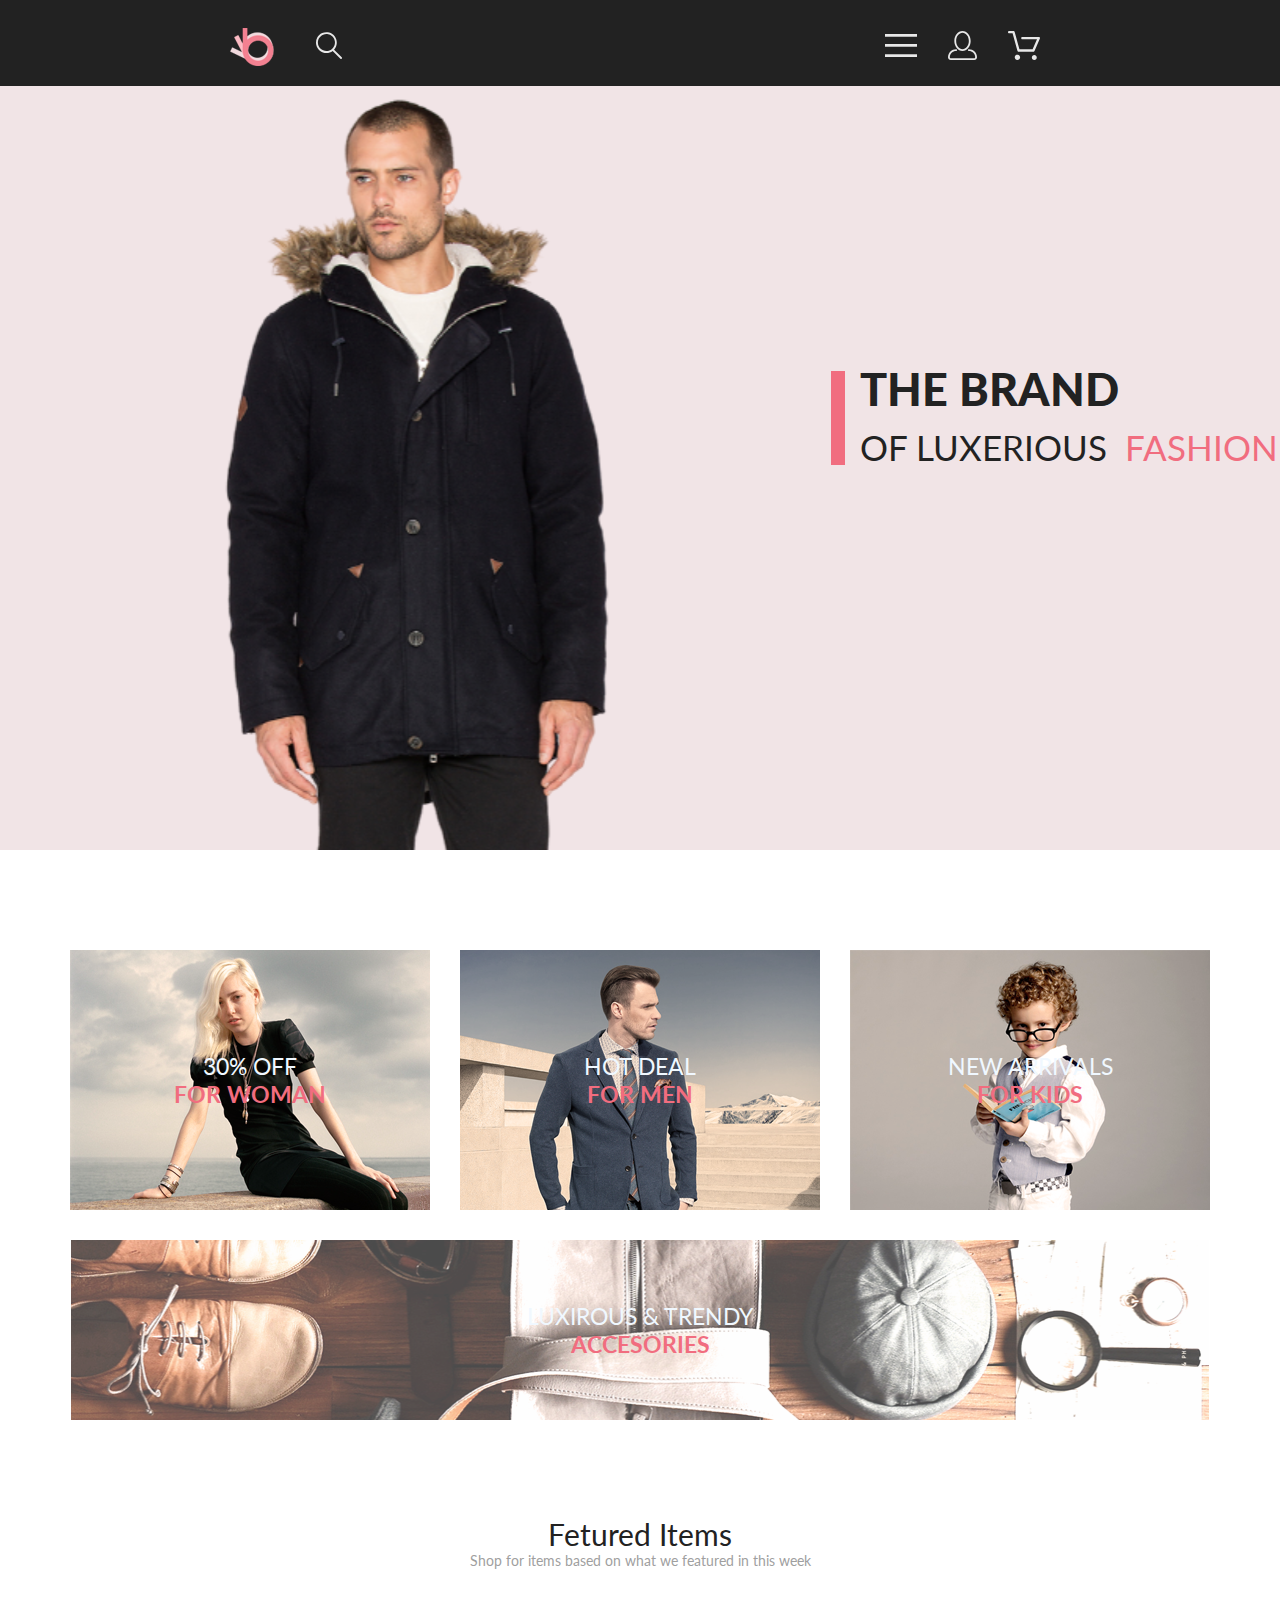
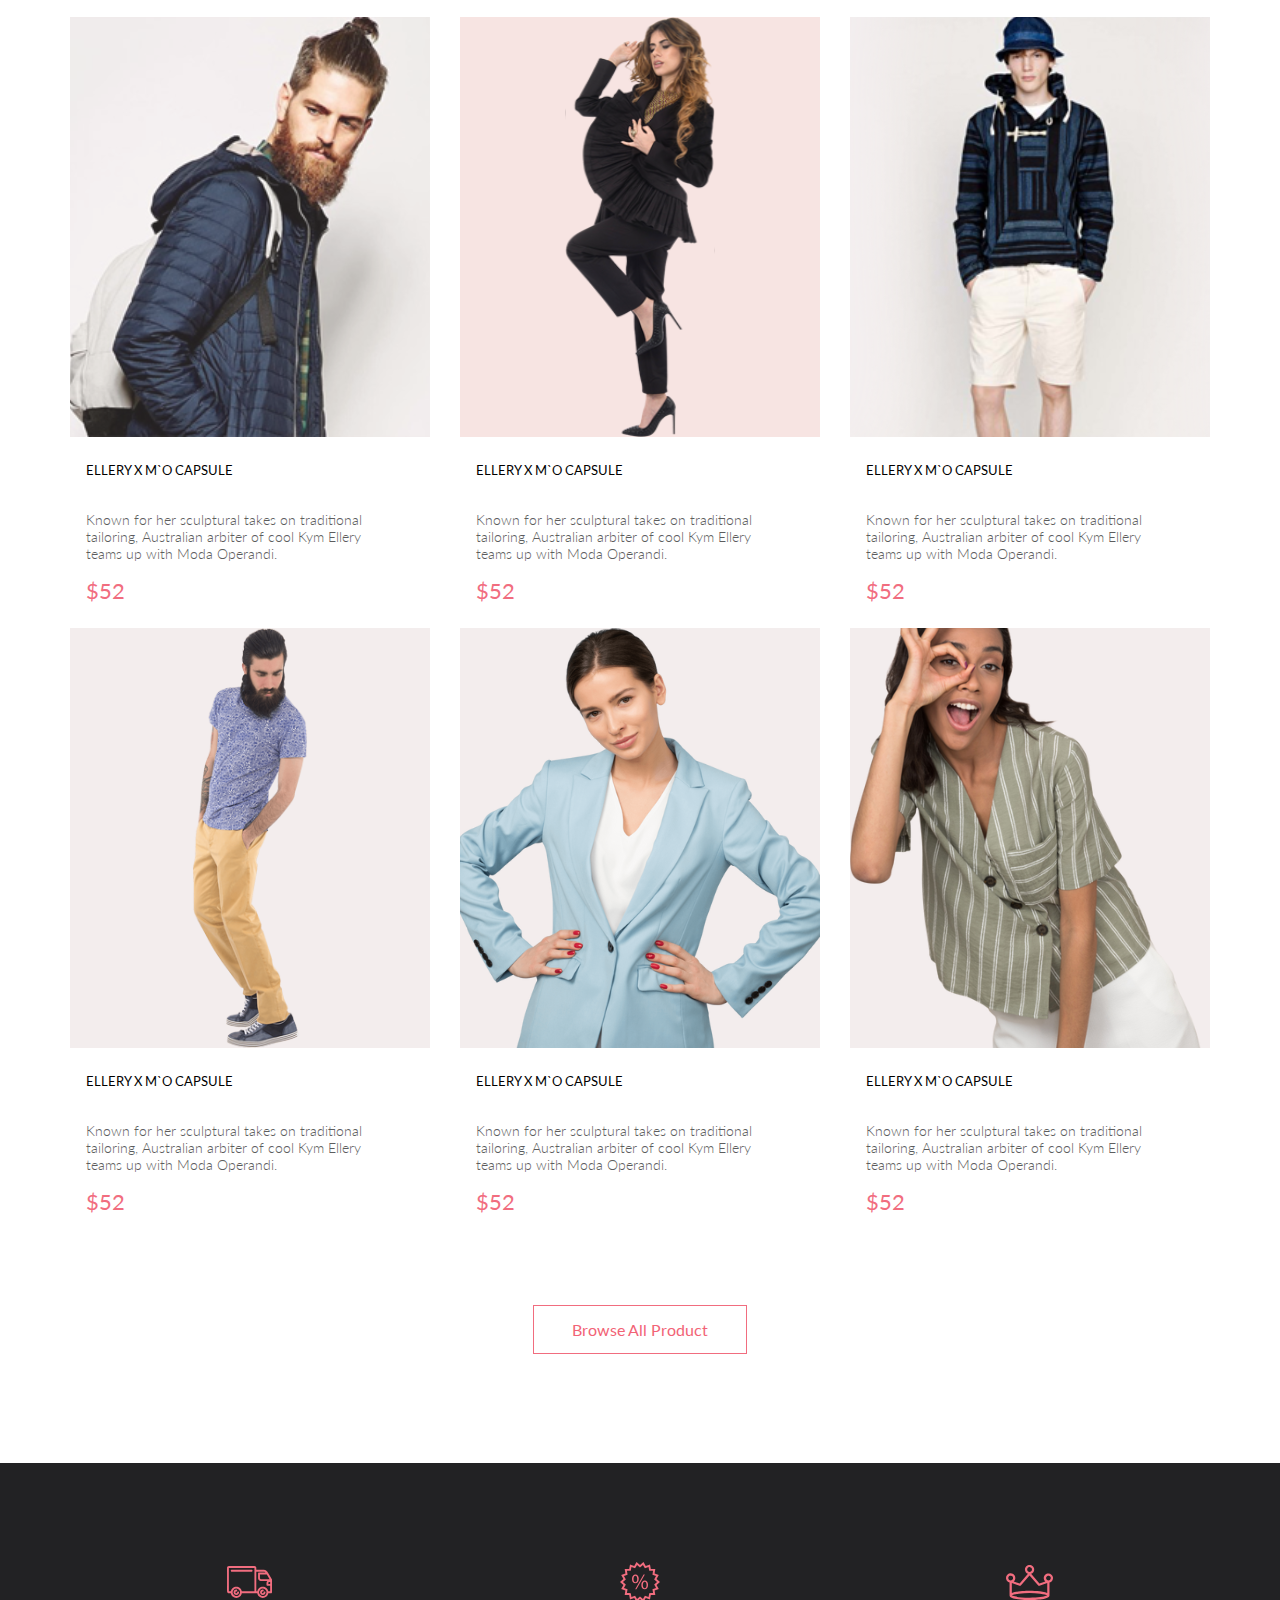
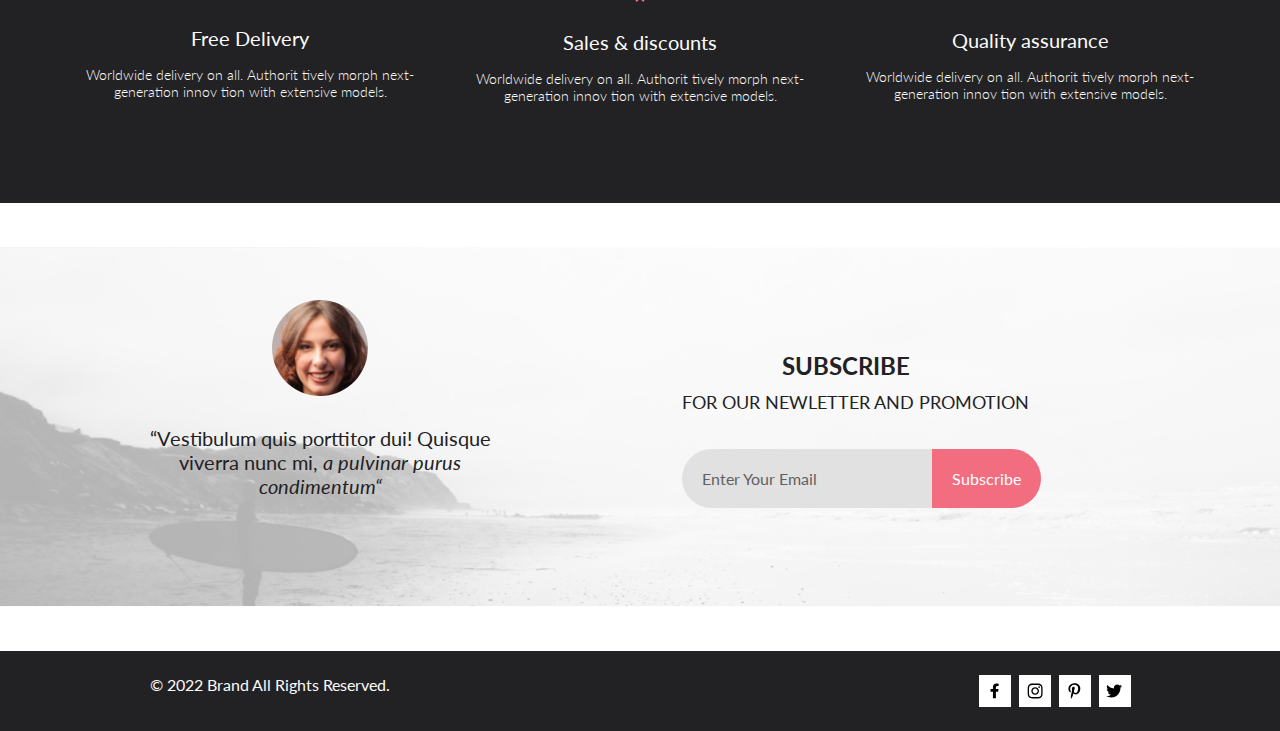
==== HomeWorkAdaptation/index.html @ 6768514e "ok" ====
<!DOCTYPE html>
<html lang="en">

<head>
    <meta charset="UTF-8">
    <meta http-equiv="X-UA-Compatible" content="IE=edge">
    <meta name="viewport" content="width=device-width, initial-scale=1.0">
    <title>LUXERIOUS FASHION</title>
    <link rel="stylesheet" href="style.css">
    <link rel="preconnect" href="https://fonts.googleapis.com">
    <link rel="preconnect" href="https://fonts.gstatic.com" crossorigin>
    <link href="https://fonts.googleapis.com/css2?family=Lato:wght@300;400;900&display=swap" rel="stylesheet">
</head>

<body>
    <header class="header">
        <div class="left">
            <img src="img/Group2.svg" alt="logo">
            <a class="lupa" href="#"><img src="img/lupa.svg" alt="lupa"></a>
        </div>
        <div class="rigth">
            <a href="#"><img src="img/gambmenu.svg" alt="menu"></a>
            <a href="#" class="login"><img src="img/log_in.svg" alt="log_in"></a>
            <a href="#" class="basket"><img src="img/korzina.svg" alt="basket"></a>
        </div>
    </header>
    <header class="logo">
        <img class="img_logo" src="img/photo_logo.svg" alt="img">
        <div class="div"></div>
        <div class="text">

            <p>THE BRAND</p>
            <div class="middle_text">
                <p>OF LUXERIOUS </p>
                <p class="fas">FASHION</p>
            </div>
        </div>
    </header>
    <nav class="menu">
        <div class="content content1">
            <p class="top_text">30% OFF</p>
            <p class="down_text">FOR WOMAN</p>
        </div>
        <div class="content content2">
            <p class="top_text">HOT DEAL</p>
            <p class="down_text">FOR MEN</p>
        </div>
        <div class="content content3">
            <p class="top_text">NEW ARRIVALS</p>
            <p class="down_text">FOR KIDS</p>
        </div>
    </nav>
    <nav class="menu1">
        <div class="content content4">
            <p class="top_text">LUXIROUS & TRENDY </p>
            <p class="down_text">ACCESORIES</p>
        </div>
    </nav>
    <div class="text_center">
        <div class="heading">Fetured Items</div>
        <div class="line">Shop for items based on what we featured in this week</div>
    </div>
    <nav class="product">
        <!-- <div class="product1">
            <img class="pr1" src="img/product1.svg" alt="product">
            <div class="heading_product">ELLERY X M'O CAPSULE</div>
            <div class="text_product">Known for her sculptural takes on traditional tailoring, Australian arbiter of
                cool Kym Ellery teams up with Moda Operandi.</div>
            <div class="price_product">$52.00</div>
        </div>
        <div class="product2">
            <div class="img_product">
                <img class="pr2" src="img/product2.svg" alt="product">
            </div>
            <div class="heading_product">ELLERY X M'O CAPSULE</div>
            <div class="text_product">Known for her sculptural takes on traditional tailoring, Australian arbiter of
                cool Kym Ellery teams up with Moda Operandi.</div>
            <div class="price_product" style="padding-bottom: 20px;">$52.00</div>
        </div>
        <div class="product3">
            <img class="pr3" src="img/product3.svg" alt="product">
            <div class="heading_product">ELLERY X M'O CAPSULE</div>
            <div class="text_product">Known for her sculptural takes on traditional tailoring, Australian arbiter of
                cool Kym Ellery teams up with Moda Operandi</div>
            <div class="price_product">$52.00</div>
        </div>
        <div class="product4">
            <img class="pr4" src="img/product4.svg" alt="product">
            <div class="heading_product">ELLERY X M'O CAPSULE</div>
            <div class="text_product">Known for her sculptural takes on traditional tailoring, Australian arbiter of
                cool Kym Ellery teams up with Moda Operandi</div>
            <div class="price_product">$52.00</div>
        </div>
        <div class="product5">
            <img class="pr5" src="img/product5.svg" alt="product">
            <div class="heading_product">ELLERY X M'O CAPSULE</div>
            <div class="text_product">Known for her sculptural takes on traditional tailoring, Australian arbiter of
                cool Kym Ellery teams up with Moda Operandi</div>
            <div class="price_product">$52.00</div>
        </div>
        <div class="product6">
            <img class="pr6" src="img/product6.svg" alt="product">
            <div class="heading_product">ELLERY X M'O CAPSULE</div>
            <div class="text_product">Known for her sculptural takes on traditional tailoring, Australian arbiter of
                cool Kym Ellery teams up with Moda Operandi</div>
            <div class="price_product">$52.00</div> -->
        </div>
    </nav>
    <nav class="button">
        <a class="link" href="#">Browse All Product</a>
    </nav>
    <footer class="footer">
        <nav class="nav_menu">
            <div class="nav_menu1">
                <img src="img/bottomMenu1.svg" alt="delivery">
                <div class="menu_upText">Free Delivery</div>
                <div class="menu_downText">Worldwide delivery on all. Authorit tively morph next-generation innov tion
                    with extensive models.</div>
            </div>
            <div class="nav_menu2">
                <img src="img/bottomMenu2.svg" alt="sales">
                <div class="menu_upText">Sales & discounts</div>
                <div class="menu_downText">Worldwide delivery on all. Authorit tively morph next-generation innov tion
                    with extensive models.</div>
            </div>
            <div class="nav_menu3">
                <img src="img/bottomMenu3.svg" alt="quality">
                <div class="menu_upText">Quality assurance</div>
                <div class="menu_downText">Worldwide delivery on all. Authorit tively morph next-generation innov tion
                    with extensive models.</div>
            </div>
        </nav>
        <div class="footer_center">
            <img class="back" src="img/Layer41.svg" alt="back">
            <div class="center_left">
                <img class="photo" src="img/photo.svg" alt="photo">
                <div class="footer_text">“Vestibulum quis porttitor dui! Quisque viverra nunc mi, <i>a pulvinar purus
                        condimentum“</i></div>
            </div>
            <div class="center_rigth">
                <div class="rigth_textUp">SUBSCRIBE </div>
                <div class="rigth_textDown">FOR OUR NEWLETTER AND PROMOTION</div>
                <div class="searh">
                    <div class="string">Enter Your Email</div>
                    <div class="searh_button">Subscribe</div>
                </div>
            </div>
        </div>
        <div class="footer_bottom">
            <p>© 2022 Brand All Rights Reserved.</p>
            <div class="logo_contacts">
                <div class="facebook"><img src="img/facebook.svg" alt=""></div>
                <div class="instagram"><img src="img/instagram.svg" alt=""></div>
                <div class="p_bottom"><img src="img/p.svg" alt=""></div>
                <div class="twitter"><img src="img/twitter.svg" alt=""></div>
            </div>
        </div>

    </footer>
    <script src="data.js"></script>
    <script src="script.js"></script>
</body>

</html>
---- HomeWorkAdaptation/style.css ----
*{
    margin: 0;
    padding: 0;
}
body{
    font-family: 'Lato';
}

.header{
    display: flex;
    background: #222222;
    flex-direction: row;
    justify-content: space-between;
    align-items: center;
    padding-left: 230px;
    padding-right: 240px;
    padding-top: 28px;
    padding-bottom: 20px;
}
.left{
    display: flex;
    align-items: center;
    justify-content: space-between;
}
.lupa{
    padding-left: 41px;
}
.rigth{
    display: flex;
    align-items: center;
    justify-content: space-between;
}
.login{
    padding-left: 31px;
    padding-right: 31px;
}
.logo{
    display: flex;
    background: #F1E4E6;
}
.text{
    display: flex;
    font-weight: 900;
    font-size: 45px;
    line-height: 58px;
    color: #222222;
    justify-content: center;
    flex-direction: column;
    padding-bottom: 100px;
    padding-left: 15px;
}
.div{
    display: flex;
    border: 1px solid #f16d7f;
    width: 12px;
    height: 92px;
    margin-top: 285px;
    margin-left: 30px;
    background: #F16D7F;
}
.middle_text{
    display: flex;
    font-family: 'Lato';
    font-weight: 400;
    font-size: 35px;
    line-height: 58px;
}
.fas{
    padding-left: 18px;
    color: #F16D7F;
}
.menu{
    display: grid;
    grid-template-columns: repeat(3, 360px);
    grid-template-rows: 260px;
    gap: 30px;
    padding-left: calc(50% - 570px);
    padding-right: calc(50% - 570px);
    margin-top: 100px;
   
}
.content{
    display: flex;
    flex-direction: column;
    align-content: center;
    justify-content: center;
    align-items: center;
    flex-wrap: wrap;
    background: rgba(33, 22, 22, 0.014);
    
}
.content1{
    background-image: url(img/Layer1.svg);
    
    
}
.content2{
    background-image: url(img/layer2.svg);
}
.content3{
    background-image: url(img/layer3.svg);
}
.top_text{
    color: aliceblue;
    font-family: 'Lato';
    font-size: 23px;
    font-weight: 400;
}
.down_text{
    color: #F16D7F;
    font-family: 'Lato';
    font-size: 23px;
    font-weight: 700;
}
.menu1{
    display: grid;
    grid-template-columns: 1138px;
    grid-template-rows: 180px;
    margin-top: 30px;
    justify-content: center;
    margin-bottom: 30px;
}
.content4{
   
    background-image: url(img/layer4.svg);
    
}
.text_center{
    display: flex;
    flex-direction: column;
    align-content: center;
    align-items: center;
    flex-wrap: wrap;
    margin-top: 96px;
    margin-bottom: 48px;
}
.heading{
    font-family: 'Lato';
    font-style: normal;
    font-weight: 400;
    font-size: 30px;
    line-height: 36px;
    color: #222222;
}
.line{
    font-family: 'Lato';
    font-style: normal;
    font-weight: 400;
    font-size: 14px;
    line-height: 17px;
    color: #9F9F9F;
}
.product{
    display: grid;
    grid-template-columns: repeat(3, 360px);
    grid-template-rows: repeat(2, 581px);
    gap: 30px;
    padding-left: calc(50% - 570px);
    padding-right: calc(50% - 570px);
}
.product1{
    display: flex;
    flex-direction: row;
    flex-wrap: wrap;
    justify-content: flex-start;
    align-items: flex-start;
}
.img_product{
    display: flex;
    background: #F7E4E2;
    justify-content: center;
    height: 420px;
}
.product2{
    display: flex;
    justify-content: space-between;
    align-items: stretch;
    flex-direction: column;
    flex-wrap: nowrap;
    

}
.product3{
    display: flex;
    flex-direction: row;
    flex-wrap: wrap;
    justify-content: flex-start;
    align-items: flex-start;

}
.product4{
    display: flex;
    flex-direction: row;
    flex-wrap: wrap;
    justify-content: flex-start;
    align-items: flex-start;

}
.product5{
    display: flex;
    flex-direction: row;
    flex-wrap: wrap;
    justify-content: flex-start;
    align-items: flex-start;

}
.product6{
    display: flex;
    flex-direction: row;
    flex-wrap: wrap;
    justify-content: flex-start;
    align-items: flex-start;

}
.heading_product{
    font-family: 'Lato';
    font-style: normal;
    font-weight: 400;
    font-size: 13px;
    line-height: 16px;
    color: #000000;
    padding-left: 16px;
    
    
}
.text_product{
    font-family: 'Lato';
    font-style: normal;
    font-weight: 300;
    font-size: 14px;
    line-height: 17px;
    color: #5D5D5D;
    padding-left: 16px;
    
    
}
.price_product{
    font-family: 'Lato';
    font-style: normal;
    font-weight: 400;
    font-size: 16px;
    line-height: 19px;
    color: #F16D7F;
    padding-left: 16px;
}
.button{
    display: flex;
    flex-direction: column;
    align-content: center;
    align-items: center;
    flex-wrap: wrap;
    margin-top: 96px;
    margin-bottom: 48px;
}
.link{
    text-decoration: none;
    font-family: 'Lato';
    font-style: normal;
    font-weight: 400;
    font-size: 16px;
    line-height: 19px;
    color: #F26376;
    border: 1px solid #F16D7F;
    padding: 14px 38px;
}
.nav_menu{
    display: grid;
    max-width: 1600px;
    grid-template-columns: repeat(3, 360px);
    grid-template-rows: 340px;
    gap: 30px;
    padding-left: calc(50% - 570px);
    padding-right: calc(50% - 570px);
    margin-top: 109px;
    background-image: url(img/Background.svg);

}
.nav_menu1{
    display: flex;
    flex-wrap: wrap;
    flex-direction: column;
    justify-content: center;
    gap: 16px;
}
.menu_upText{
    display: flex;
    justify-content: center;
    font-family: 'Lato';
    font-style: normal;
    font-weight: 400;
    font-size: 19.96px;
    line-height: 24px;
    padding-top: 12px;
    color: #FBFBFB;

}
.menu_downText{
    display: flex;
    justify-content: center;
    font-family: 'Lato';
    font-style: normal;
    font-weight: 300;
    font-size: 13.972px;
    line-height: 17px;
    text-align: center;
    color: #FBFBFB;
}
.nav_menu2{
    display: flex;
    flex-wrap: wrap;
    flex-direction: column;
    justify-content: center;
    gap: 16px;
}.nav_menu3{
    display: flex;
    flex-wrap: wrap;
    flex-direction: column;
    justify-content: center;
    gap: 16px;
}
.footer_center{
    display: grid;
    grid-template-columns: 1fr 1fr;
    grid-template-rows: 448px;
    justify-items: center;
    position: relative;
}
.back{
    position: absolute;
    opacity: 30%;
    width: 100vw;
    height: 448px;
}
.center_left{
    display: flex;
    max-width: 360px;
    flex-wrap: wrap;
    justify-content: flex-start;
    flex-direction: column;
    z-index: 0;
    position: relative;
}
.photo{
    padding-top: 97px;
}
.footer_text{
    font-family: 'Lato';
font-style: normal;
font-weight: 400;
font-size: 20px;
line-height: 24px;
text-align: center;
padding-top: 30px;
color: #222224;
}
.center_rigth{
    display: flex;
    position: relative;
    flex-direction: column;
    flex-wrap: wrap;
    justify-content: center;
    align-items: flex-start;
    width: 557px;
}
.rigth_textUp{
    font-family: 'Lato';
font-style: normal;
font-weight: 700;
font-size: 24px;
line-height: 167.2%;
text-align: center;
color: #222224;
padding-left: 100px;
}
.rigth_textDown{
    font-family: 'Lato';
font-style: normal;
font-weight: 400;
font-size: 18px;
line-height: 167.2%;
text-align: center;
color: #222224;
padding-bottom: 32px;
}
.searh{
    display: flex;
    position: relative;
    gap: 115px;
    background: #E1E1E1;
    border-radius: 35px;
    align-items: center;
    padding-left: 20px;
}
.string{
    color: #222224;
    opacity: 0.67;
}
.searh_button{
    background-color: #f16d7f;
    border-top-right-radius: 35px;
    border-bottom-right-radius: 35px;
    color: #FFFFFF;
    padding-top: 20px;
    padding-bottom: 20px;
    padding-right: 20px;
    padding-left: 20px;
}
.footer_bottom{
    display: flex;
    height: 80px;
    background-image: url(img/Background1.svg);
    font-family: 'Lato';
    font-style: normal;
    font-weight: 400;
    font-size: 16px;
    line-height: 19px;
    justify-content: space-around;
    align-content: center;
    flex-wrap: wrap;
    color: #FBFBFB;
    gap: 290px;
}
.logo_contacts{
    display: flex;
    gap: 8px;
}
.facebook{
    display: flex;
    flex-wrap: wrap;
    justify-content: center;
    width: 32px;
    height: 32px;
    background: #FFFFFF;
    background-size: 32px 32px;
}
.instagram{
    display: flex;
    flex-wrap: wrap;
    justify-content: center;
    width: 32px;
    height: 32px;
    background: #FFFFFF;
}
.p_bottom{
    display: flex;
    flex-wrap: wrap;
    justify-content: center;
    width: 32px;
    height: 32px;
    background: #FFFFFF;
}
.twitter{
    display: flex;
    flex-wrap: wrap;
    justify-content: center;
    width: 32px;
    height: 32px;
    background: #FFFFFF;
}
@media (min-width: 767px) and (max-width: 1025px){
    .header{
        display: flex;
        background: #222222;
        flex-direction: row;
        justify-content: space-between;
        align-items: center;
        padding-left: 32px;
        padding-right: 32px;
        padding-top: 18px;
        padding-bottom: 20px;
    }
    .img_logo{
        display: flex;
        max-width: 368px;
        max-height: 376px;
        flex-direction: row;
        align-items: center;
    }
    .logo{
        display: flex;
        max-width: 100vw;
        background: #F1E4E6;
        flex-direction: row;
        flex-wrap: nowrap;
        justify-content: center;
    }
    .text{
        display: flex;
        font-weight: 900;
        font-size: 35px;
        line-height: 58px;
        color: #222222;
        justify-content: center;
        flex-direction: column;
    }
    .middle_text{
        display: flex;
        font-family: 'Lato';
        font-weight: 400;
        font-size: 25px;
        line-height: 10px;
    }
    .div{
        display: flex;
        border: 1px solid #f16d7f;
        width: 12px;
        height: 79px;
        margin-top: 97px;
        margin-left: 30px;
        background: #F16D7F;
    }
    .menu{
        display: grid;
        justify-content: start;
        grid-template-columns: repeat(3, 1fr);
        grid-template-rows: 260px;
        gap: 30px;
        padding-left: 20px;
        padding-right: 20px;
        margin-top: 100px;
    }
    .content1{
        background-position-x: center;
    }
    .content2{
        background-position-x: center;
    }
    .content3{
        background-position-x: center;
    }
    .menu1{
        grid-template-columns: 96vw;
        
    }
    .content4{
        background-position-x: center;
    }
    .product{
        display: flex;
        flex-wrap: wrap;
        justify-content: center;
    }
    .product1{
        display: flex;
        justify-content: space-between;
        align-items: stretch;
        flex-direction: column;
        flex-wrap: nowrap;
        width: 360px;
    }
    .product2{
        display: flex;
        justify-content: space-between;
        align-items: stretch;
        flex-direction: column;
        flex-wrap: nowrap;
        width: 360px;
    }
    .product3{
        display: flex;
        justify-content: space-between;
        align-items: stretch;
        flex-direction: column;
        flex-wrap: nowrap;
        width: 360px;
    }
    .product4{
        display: flex;
        justify-content: space-between;
        align-items: stretch;
        flex-direction: column;
        flex-wrap: nowrap;
        width: 360px;
    }
    .product5{
        display: flex;
        justify-content: space-between;
        align-items: stretch;
        flex-direction: column;
        flex-wrap: nowrap;
        width: 360px;
    }
    .product6{
        display: flex;
        justify-content: space-between;
        align-items: stretch;
        flex-direction: column;
        flex-wrap: nowrap;
        width: 360px;
    }
    .nav_menu{
        display: flex;
        flex-direction: column;
        align-items: center;
        padding-top: 50px;
        padding-bottom: 50px;
    }
    .nav_menu1{
        width: 300px;
    }
    .nav_menu2{
        width: 300px;
    }
    .nav_menu3{
        width: 300px;
    }
    .footer_center{
        display: flex;
        flex-direction: column;
        align-items: center;
        padding-bottom: 140px;
        height: 500px;
        background-image: url(img/Layer41.svg);
        background-size: cover;
    }
    .center_rigth{
        flex-direction: column;
        align-items: center;
        padding-top: 48px;
        padding-bottom: 48px;
    }
    .rigth_textUp{
        padding-left: 0;
    }
    .back{
        display: none;
       
    } 
}
@media (min-width: 380px) and (max-width: 767px){
    .header{
        display: flex;
        justify-content: space-between;
        align-items: center;
        padding-left: 16px;
        padding-right: 16px;
    }
    .login{
        display: none;
    }
    .basket{
        display: none;
    }
    .logo{
        height: 360px;
        justify-content: center;
    }
    .div{
        margin-top: 150px;
        height: 74px;
    }
    .text{
        font-size: 35px;
        justify-content: center;
        align-content: stretch;
        flex-wrap: wrap;
        line-height: 58px;
        padding-top: 110px;
    }
    .middle_text{
        font-size: 25px;
    }
    .fas{
        padding-left: 9px;
    }
    .menu{
        display: flex;
        flex-direction: column;
        padding-left: calc(50% - 160px);
        padding-right: calc(50% - 160px);
        height: 841px;
    }
    .content1{
        height: 260px;
    }
    .content2{
        height: 260px;
    }
    .content3{
        height: 260px;
    }
    .menu1{
        grid-template-columns: 96vw;
    }
    .product {
        display: flex;
        flex-direction: column;
        padding-left: calc(50% - 179px);
        padding-right: calc(50% - 179px);
    }
    .img_logo{
        display: none;
    }
    .nav_menu{
        display: flex;
        flex-direction: column;
        align-items: center;
        padding-top: 50px;
        padding-bottom: 50px;
    }
    .nav_menu1{
        width: 300px;
    }
    .nav_menu2{
        width: 300px;
    }
    .nav_menu3{
        width: 300px;
    }
    .back{
        display: none;
    }
    .footer_center{
        background-image: url(img/Layer41.svg);
        background-size: cover;
        display: flex;
        flex-direction: column;
        align-items: center;
        padding-bottom: 140px;
        height: 500px;
    }
    .footer_bottom{
        gap: 0px;
    }
    .center_rigth{
        align-items: center;
        width: 100vw;
    }
    .rigth_textUp{
        padding-left: 0px;
    }

}
@media (min-width: 320px) and (max-width: 379px){
    .header{
        display: flex;
        justify-content: space-between;
        align-items: center;
        padding-left: 16px;
        padding-right: 16px;
    }
    .login{
        display: none;
    }
    .basket{
        display: none;
    }
    .logo{
        height: 360px;
        justify-content: center;
    }
    .div{
        margin-top: 150px;
        height: 74px;
    }
    .text{
        font-size: 25px;
        justify-content: center;
        align-content: stretch;
        flex-wrap: wrap;
        line-height: 15px;
        padding-top: 148px;
    }
    .middle_text{
        font-size: 15px;
    }
    .fas{
        padding-left: 9px;
    }
    .menu{
        display: flex;
        flex-direction: column;
        padding-left: calc(50% - 160px);
        padding-right: calc(50% - 160px);
        height: 841px;
    }
    .content1{
        height: 260px;
    }
    .content2{
        height: 260px;
    }
    .content3{
        height: 260px;
    }
    .menu1{
        grid-template-columns: 96vw;
    }
    .heading{
        font-size: 25px;
    }
    .line{
        font-size: 12px;
    }
    .product {
        display: flex;
        flex-direction: column;
        padding-left: calc(50% - 160px);
        padding-right: calc(50% - 160px);
    }
    .img_logo{
        display: none;
    }
    .pr1{
        width: 320px;
    }
    .pr3{
        width: 320px;
    }
    .pr4{
        width: 320px;
    }
    .pr5{
        width: 320px;
    }
    .pr6{
        width: 320px;
    }
    .nav_menu{
        display: flex;
        flex-direction: column;
        align-items: center;
        padding-top: 50px;
        padding-bottom: 50px;
    }
    .nav_menu1{
        width: 300px;
    }
    .nav_menu2{
        width: 300px;
    }
    .nav_menu3{
        width: 300px;
    }
    .back{
        display: none;
    }
    .footer_center{
        background-image: url(img/Layer41.svg);
        background-size: cover;
        display: flex;
        flex-direction: column;
        align-items: center;
        padding-bottom: 140px;
        height: 500px;
    }
    .footer_bottom{
        gap: 0px;
    }
    .center_rigth{
        align-items: center;
        width: 320px;
    }
    .rigth_textUp{
        padding-left: 0px;
        padding-top: 60px;
    }
    .footer_bottom{
        flex-direction: column-reverse;
        align-items: center;
        justify-content: space-evenly;
    }
    .footer_bottom{
        height: 143px;
    }
    .footer_text{
        font-size: 19px;
    }
    .rigth_textUp{
        font-size: 14px;
    }
    .rigth_textDown{
        font-size: 12px;
    }
    .searh{
        font-size: 12px;
        gap: 90px;
    }
    .searh_button{
        font-size: 12px;
        padding-top: 15px;
        padding-bottom: 15px;
    }
}
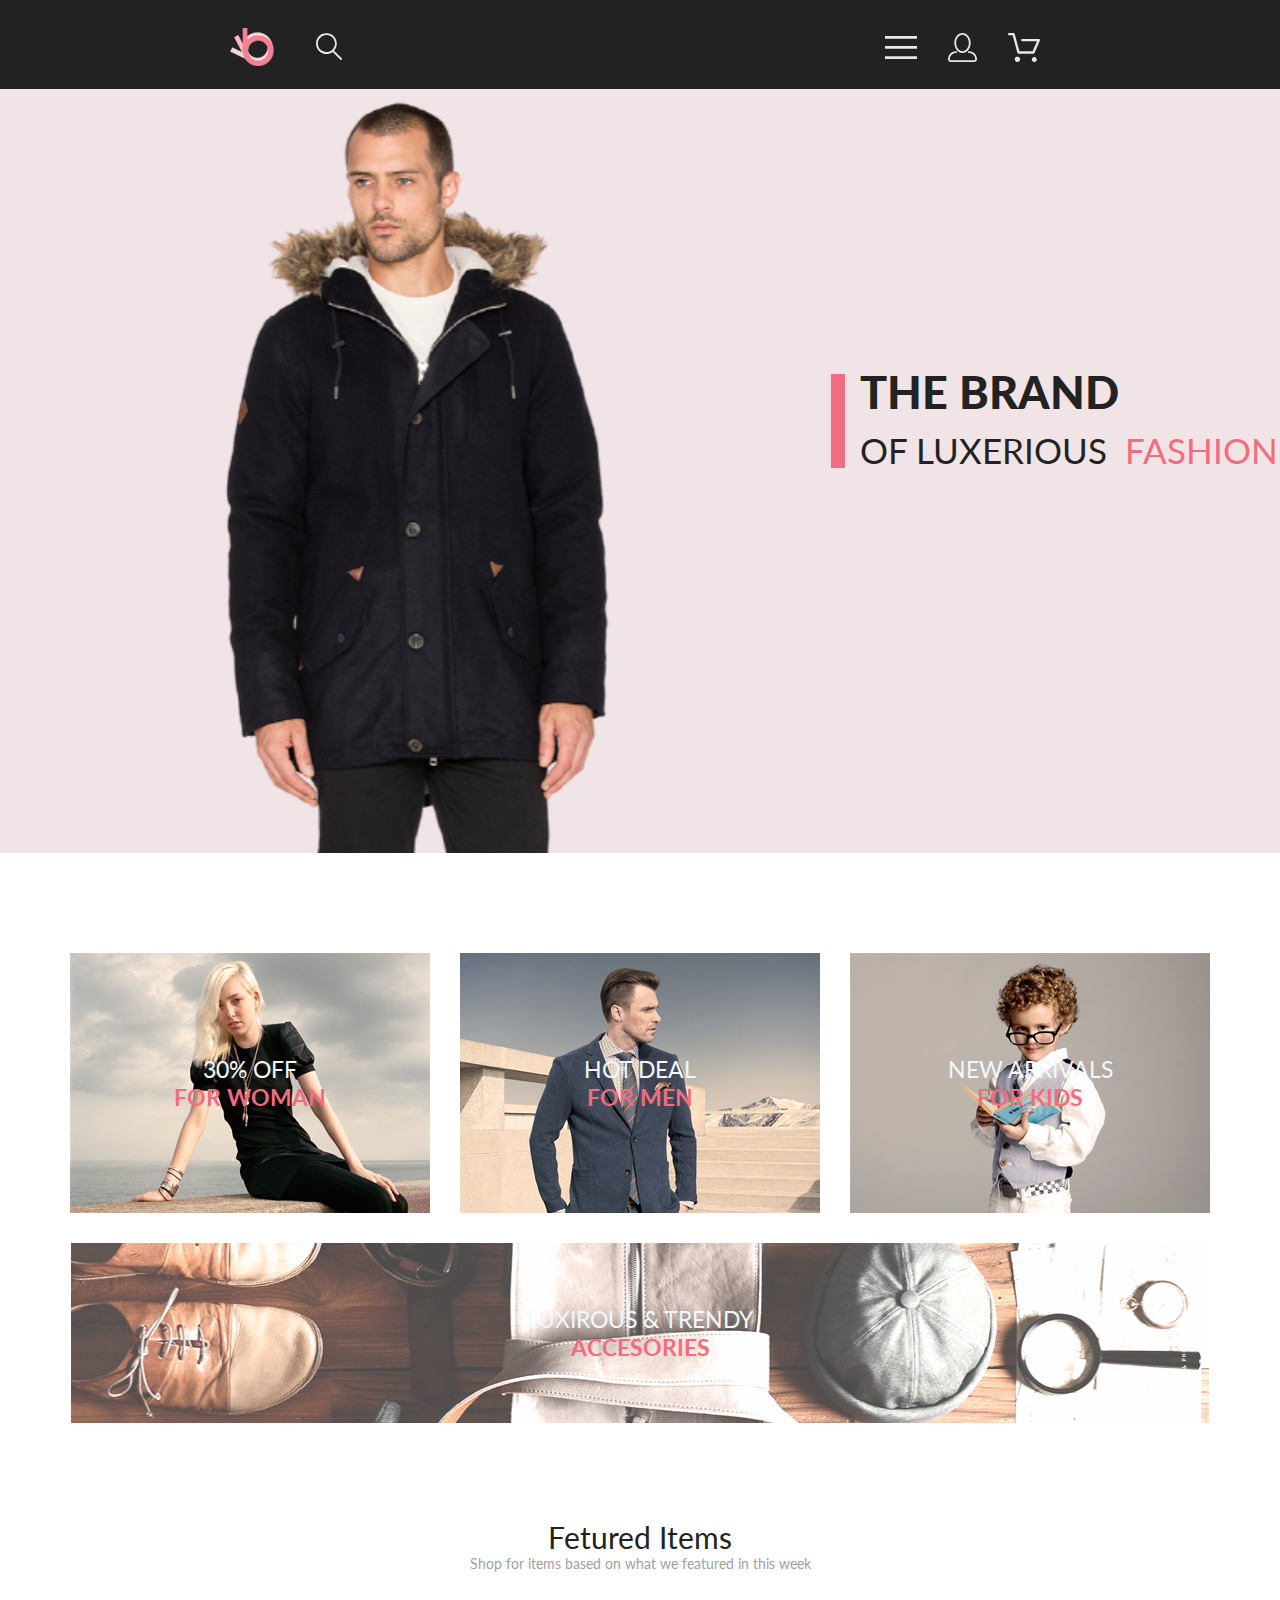
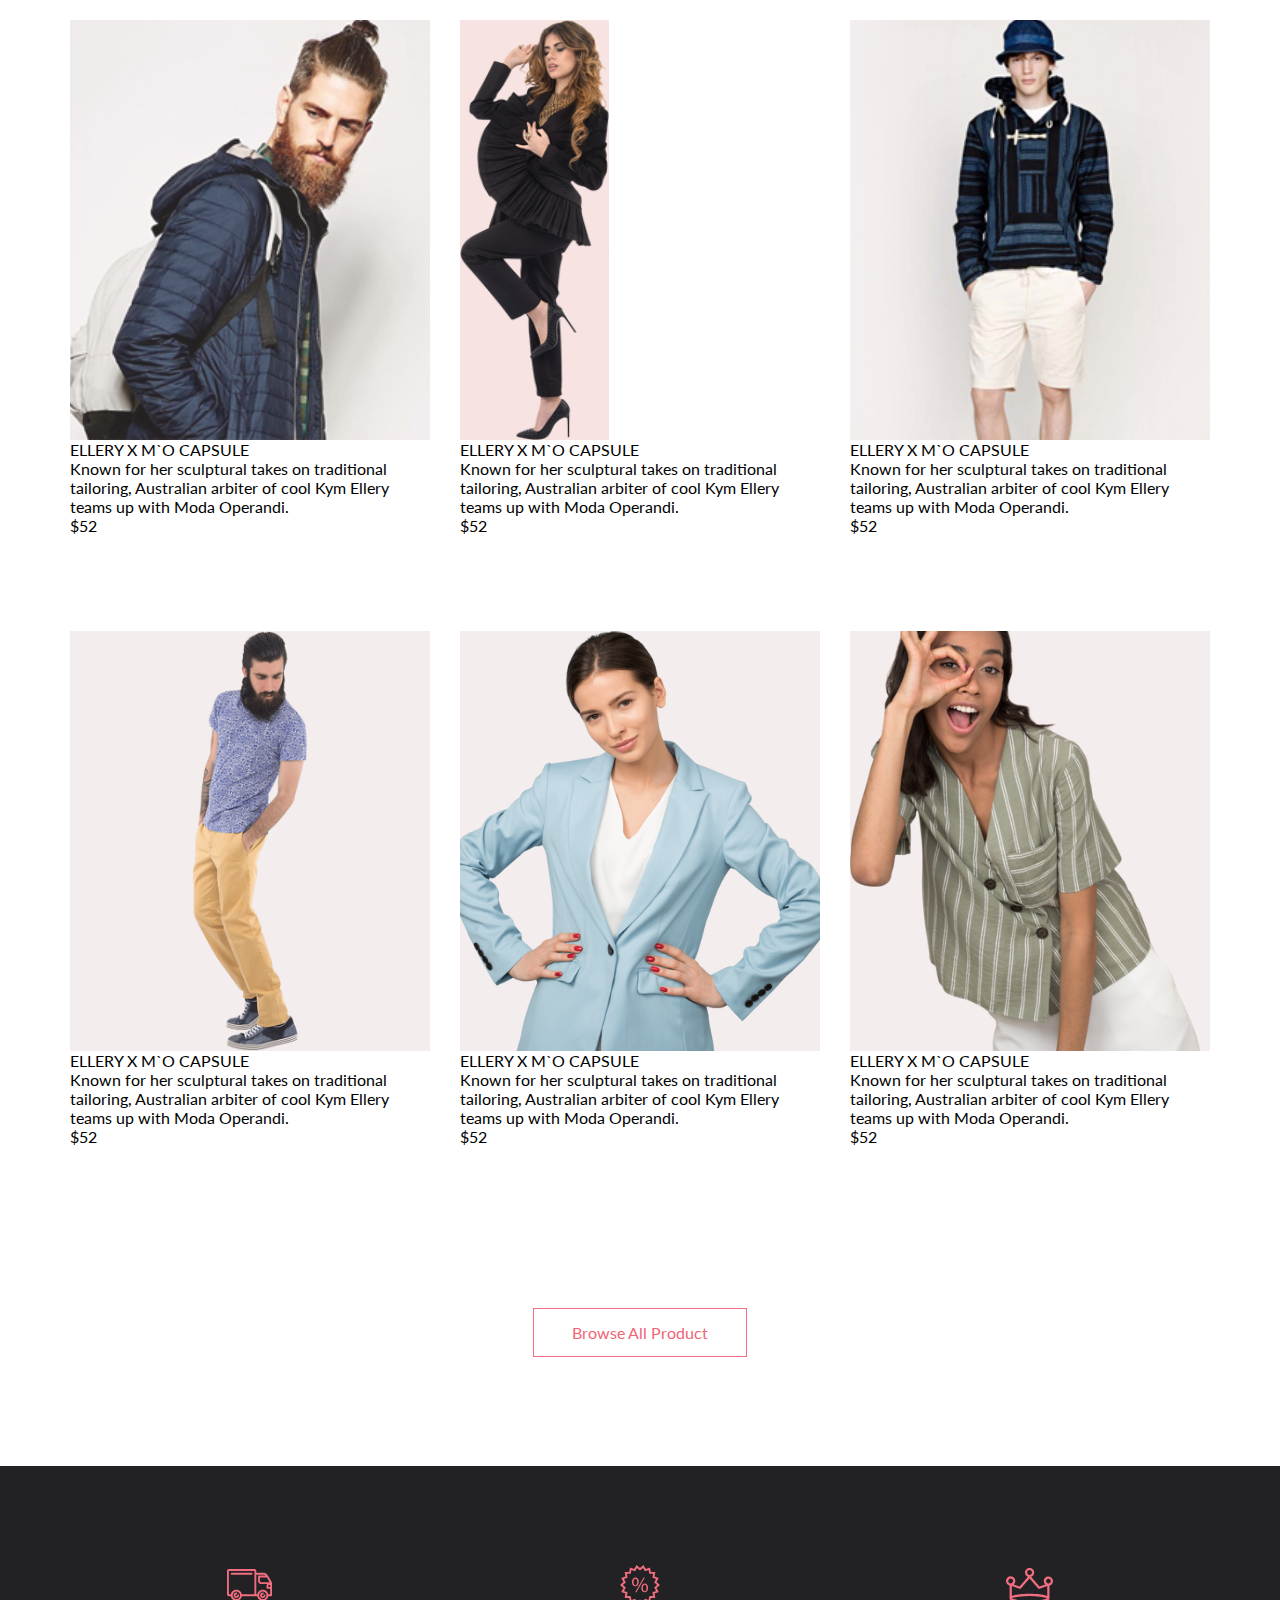
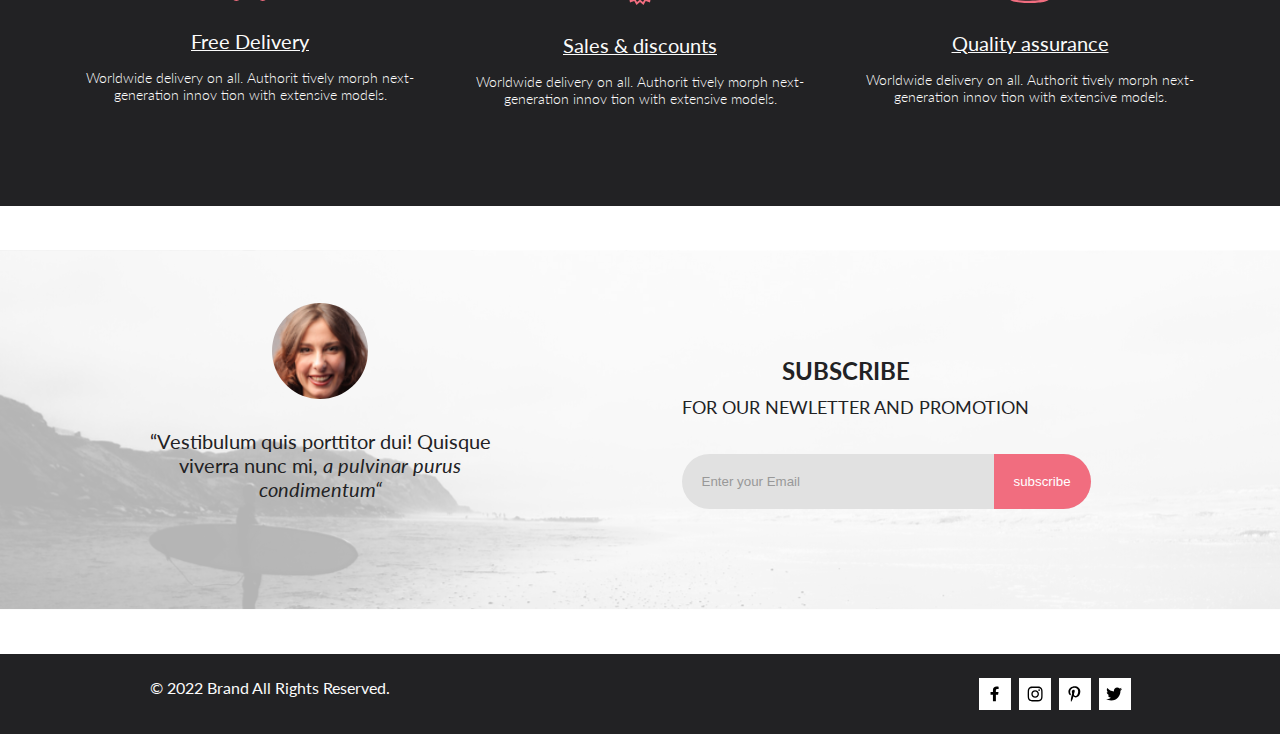
==== commit 34f09dd6: "ok" ====
--- a/HomeWorkAdaptation/index.html
+++ b/HomeWorkAdaptation/index.html
@@ -15,7 +15,7 @@
 <body>
     <header class="header">
         <div class="left">
-            <img src="img/Group2.svg" alt="logo">
+            <a class="link1" href="#"><img src="img/Group2.svg" alt="logo"></a>
             <a class="lupa" href="#"><img src="img/lupa.svg" alt="lupa"></a>
         </div>
         <div class="rigth">
@@ -61,49 +61,6 @@
         <div class="line">Shop for items based on what we featured in this week</div>
     </div>
     <nav class="product">
-        <!-- <div class="product1">
-            <img class="pr1" src="img/product1.svg" alt="product">
-            <div class="heading_product">ELLERY X M'O CAPSULE</div>
-            <div class="text_product">Known for her sculptural takes on traditional tailoring, Australian arbiter of
-                cool Kym Ellery teams up with Moda Operandi.</div>
-            <div class="price_product">$52.00</div>
-        </div>
-        <div class="product2">
-            <div class="img_product">
-                <img class="pr2" src="img/product2.svg" alt="product">
-            </div>
-            <div class="heading_product">ELLERY X M'O CAPSULE</div>
-            <div class="text_product">Known for her sculptural takes on traditional tailoring, Australian arbiter of
-                cool Kym Ellery teams up with Moda Operandi.</div>
-            <div class="price_product" style="padding-bottom: 20px;">$52.00</div>
-        </div>
-        <div class="product3">
-            <img class="pr3" src="img/product3.svg" alt="product">
-            <div class="heading_product">ELLERY X M'O CAPSULE</div>
-            <div class="text_product">Known for her sculptural takes on traditional tailoring, Australian arbiter of
-                cool Kym Ellery teams up with Moda Operandi</div>
-            <div class="price_product">$52.00</div>
-        </div>
-        <div class="product4">
-            <img class="pr4" src="img/product4.svg" alt="product">
-            <div class="heading_product">ELLERY X M'O CAPSULE</div>
-            <div class="text_product">Known for her sculptural takes on traditional tailoring, Australian arbiter of
-                cool Kym Ellery teams up with Moda Operandi</div>
-            <div class="price_product">$52.00</div>
-        </div>
-        <div class="product5">
-            <img class="pr5" src="img/product5.svg" alt="product">
-            <div class="heading_product">ELLERY X M'O CAPSULE</div>
-            <div class="text_product">Known for her sculptural takes on traditional tailoring, Australian arbiter of
-                cool Kym Ellery teams up with Moda Operandi</div>
-            <div class="price_product">$52.00</div>
-        </div>
-        <div class="product6">
-            <img class="pr6" src="img/product6.svg" alt="product">
-            <div class="heading_product">ELLERY X M'O CAPSULE</div>
-            <div class="text_product">Known for her sculptural takes on traditional tailoring, Australian arbiter of
-                cool Kym Ellery teams up with Moda Operandi</div>
-            <div class="price_product">$52.00</div> -->
         </div>
     </nav>
     <nav class="button">
@@ -113,19 +70,19 @@
         <nav class="nav_menu">
             <div class="nav_menu1">
                 <img src="img/bottomMenu1.svg" alt="delivery">
-                <div class="menu_upText">Free Delivery</div>
+                <a href="delivery.com" class="menu_upText">Free Delivery</a>
                 <div class="menu_downText">Worldwide delivery on all. Authorit tively morph next-generation innov tion
                     with extensive models.</div>
             </div>
             <div class="nav_menu2">
                 <img src="img/bottomMenu2.svg" alt="sales">
-                <div class="menu_upText">Sales & discounts</div>
+                <a href="sales.com" class="menu_upText">Sales & discounts</a>
                 <div class="menu_downText">Worldwide delivery on all. Authorit tively morph next-generation innov tion
                     with extensive models.</div>
             </div>
             <div class="nav_menu3">
                 <img src="img/bottomMenu3.svg" alt="quality">
-                <div class="menu_upText">Quality assurance</div>
+                <a href="#" class="menu_upText">Quality assurance</a>
                 <div class="menu_downText">Worldwide delivery on all. Authorit tively morph next-generation innov tion
                     with extensive models.</div>
             </div>
@@ -141,18 +98,18 @@
                 <div class="rigth_textUp">SUBSCRIBE </div>
                 <div class="rigth_textDown">FOR OUR NEWLETTER AND PROMOTION</div>
                 <div class="searh">
-                    <div class="string">Enter Your Email</div>
-                    <div class="searh_button">Subscribe</div>
+                    <input class="string" type="email" placeholder="Enter your Email" >
+                    <button class="searh_button" type="submit">subscribe</button>
                 </div>
             </div>
         </div>
         <div class="footer_bottom">
             <p>© 2022 Brand All Rights Reserved.</p>
             <div class="logo_contacts">
-                <div class="facebook"><img src="img/facebook.svg" alt=""></div>
-                <div class="instagram"><img src="img/instagram.svg" alt=""></div>
-                <div class="p_bottom"><img src="img/p.svg" alt=""></div>
-                <div class="twitter"><img src="img/twitter.svg" alt=""></div>
+                <a class="facebook" href="https://www.facebook.com/"><img src="img/facebook.svg" alt="icon1"></a>
+                <a class="instagram" href="https://www.instagram.com/"><img src="img/instagram.svg" alt="icon2"></a>
+                <a class="p_bottom" href="#"><img src="img/p.svg" alt="icon3"></a>
+                <a class="twitter" href="https://twitter.com/"><img src="img/twitter.svg" alt="icon4"></a>
             </div>
         </div>
 
--- a/HomeWorkAdaptation/style.css
+++ b/HomeWorkAdaptation/style.css
@@ -382,7 +382,7 @@
 color: #222224;
 padding-bottom: 32px;
 }
-.searh{
+.searh {
     display: flex;
     position: relative;
     gap: 115px;
@@ -390,12 +390,19 @@
     border-radius: 35px;
     align-items: center;
     padding-left: 20px;
-}
-.string{
+    border: 0;
+    text-decoration-color: #222224
+}
+
+.string {
     color: #222224;
     opacity: 0.67;
-}
-.searh_button{
+    border: 15px;
+    background-color: #E1E1E1;
+    outline: none;
+}
+
+.searh_button {
     background-color: #f16d7f;
     border-top-right-radius: 35px;
     border-bottom-right-radius: 35px;
@@ -404,6 +411,7 @@
     padding-bottom: 20px;
     padding-right: 20px;
     padding-left: 20px;
+    border: 0px;
 }
 .footer_bottom{
     display: flex;
